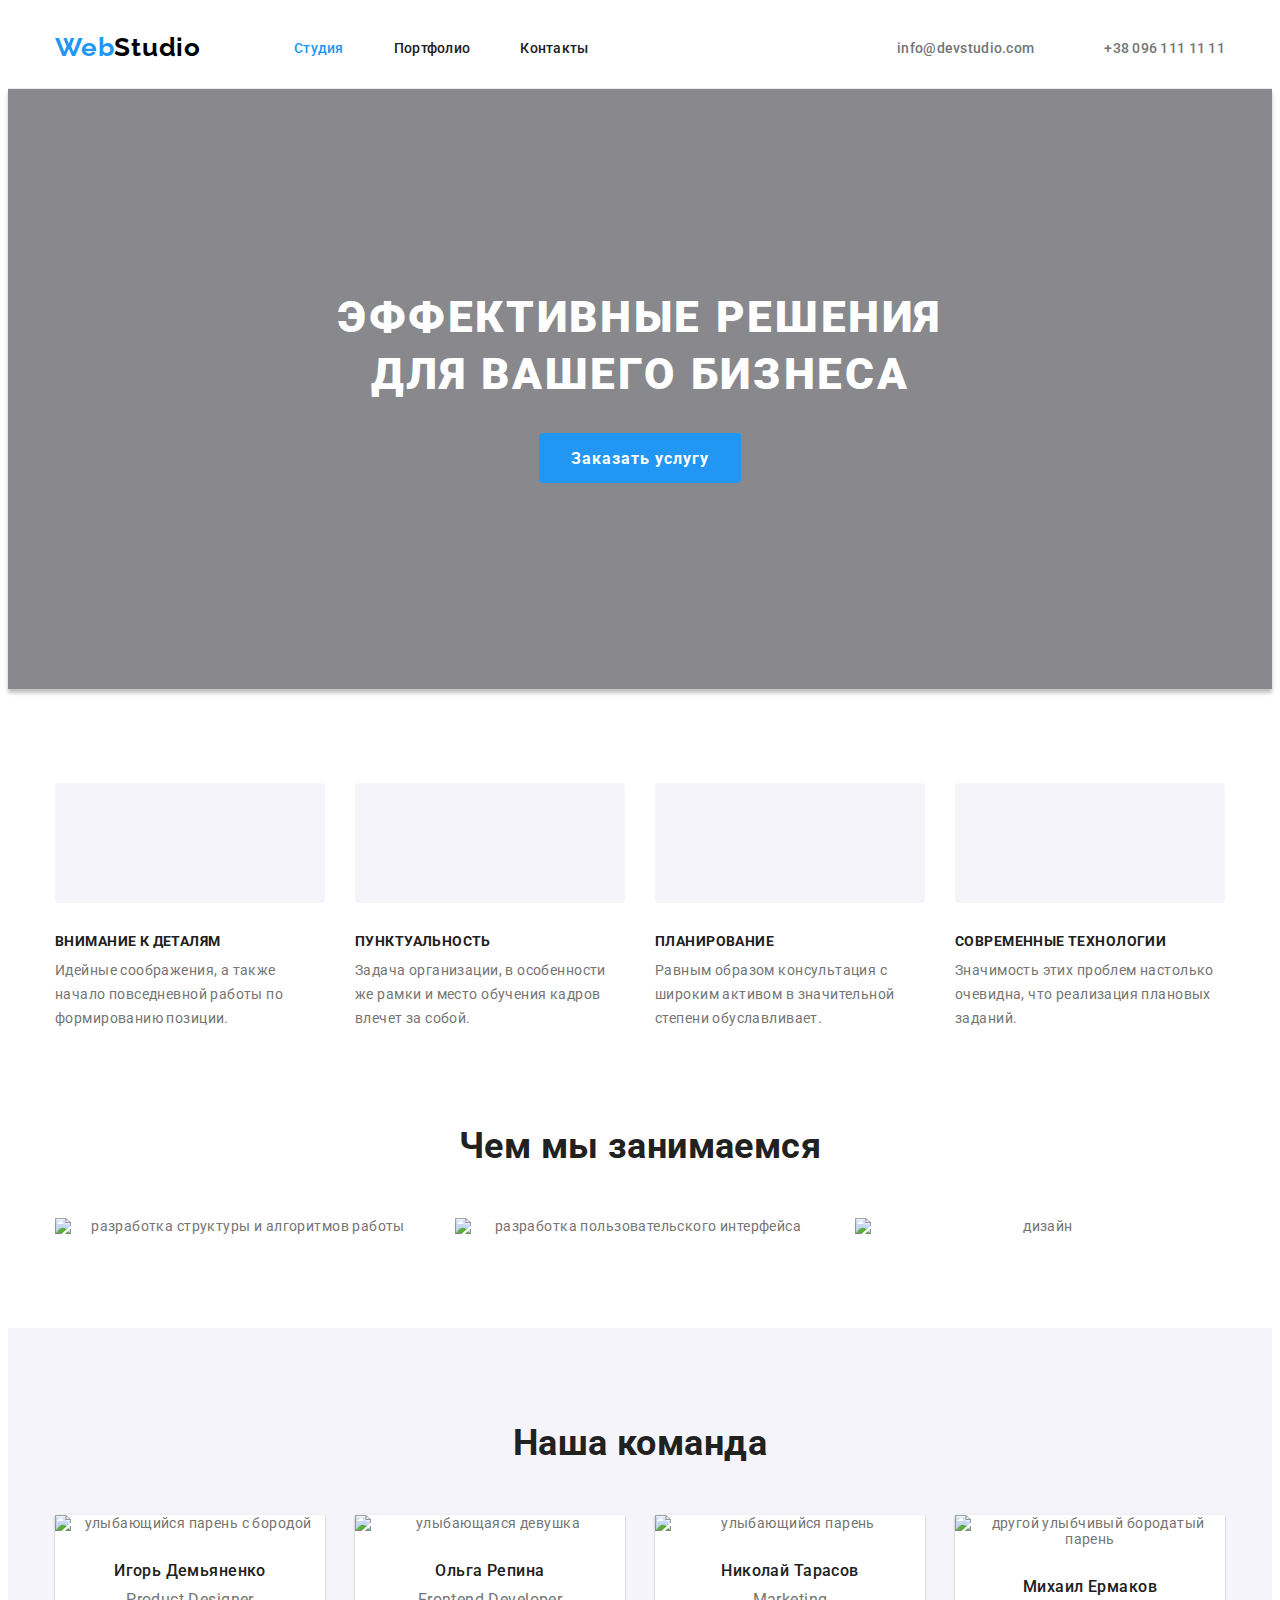
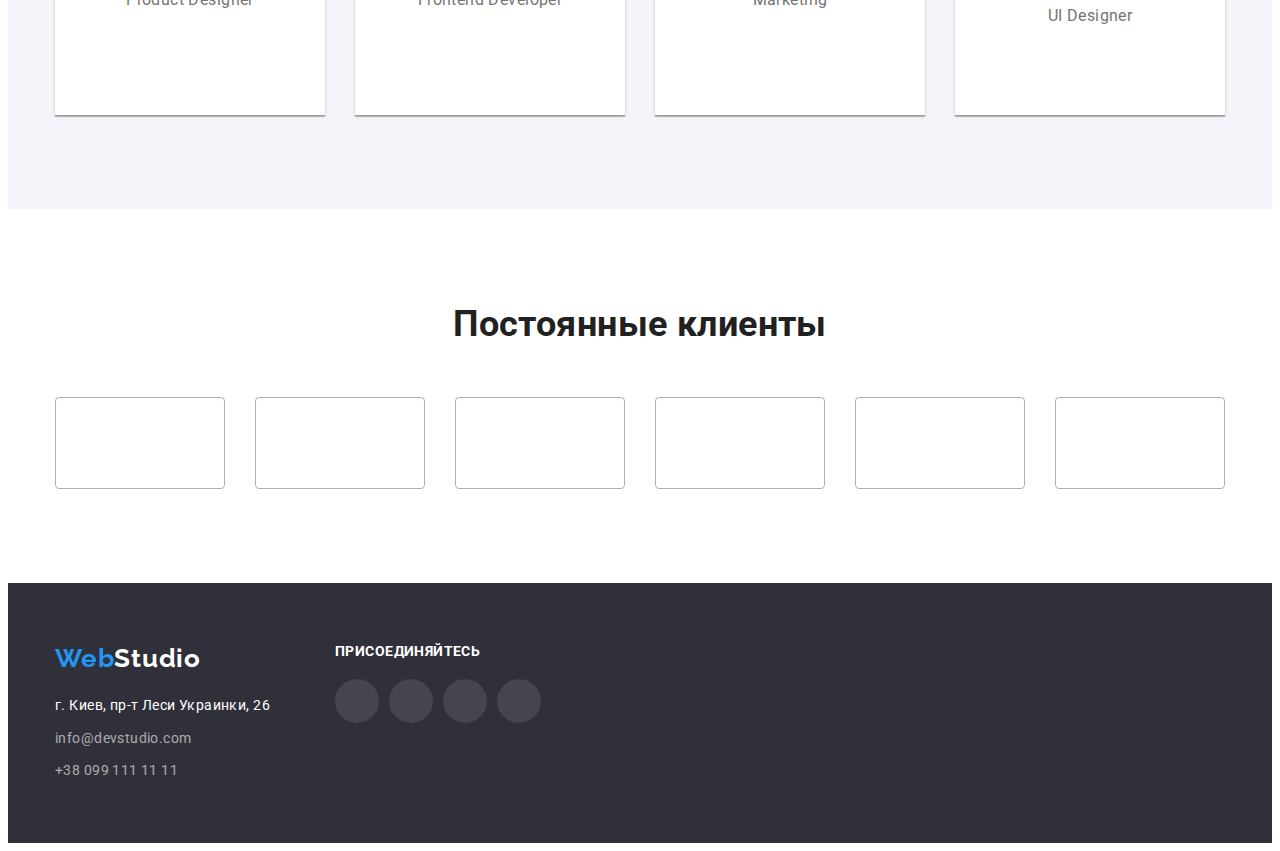
==== index.html @ a28a2bac "фикс дз от ментора 1" ====
<!DOCTYPE html>
<html lang="ru">
  <head>
    <meta charset="UTF-8" />
    <meta http-equiv="X-UA-Compatible" content="IE=edge" />
    <meta name="viewport" content="width=device-width, initial-scale=1.0" />
    <!-- font add-->
    <link rel="preconnect" href="https://fonts.googleapis.com" />
    <!-- оголошення майбутньго підключення-->
    <link rel="preconnect" href="https://fonts.gstatic.com" crossorigin />
    <link
      href="https://fonts.googleapis.com/css2?family=Raleway:wght@700&family=Roboto:wght@400;500;700;900&display=swap"
      rel="stylesheet"
    />
    <!-- normalaize - link sample + file downloaded -->
    <!-- https://cdnjs.cloudflare.com/ajax/libs/normalize/1.1.0/normalize.min.css -->
    <link rel="stylesheet" href="./css/modern-normalize.css" />
    <link rel="stylesheet" href="./css/styles.css" />

    <title>WebStudio</title>
  </head>
  <body class="body">
    <header class="header">
      <div class="container header-flex-box">
        <nav class="header-nav-flex-box">
          <a href="./index.html" lang="en" class="logo"
            ><span class="logo-accent"> Web</span>Studio</a
          >
          <ul class="header-menu">
            <li class="item">
              <a href="./index.html" class="header-link current">Студия</a>
            </li>
            <li class="item">
              <a href="./poftfolio.html" class="header-link">Портфолио</a>
            </li>
            <li class="item">
              <a href="#" class="header-link">Контакты</a>
            </li>
          </ul>
        </nav>

        <div class="header-kontakt-box">
          <ul class="header-kontakt">
            <li class="item">
              <a href="mailto:info@devstudio.com" lang="en" class="header-contact-link"
                >info@devstudio.com</a
              >
            </li>
            <li class="item">
              <a href="tel:+380961111111" class="header-contact-link">+38 096 111 11 11</a>
            </li>
          </ul>
        </div>
      </div>
    </header>

    <main>
      <!-- hero section -->
      <section class="section heroe heroe-overlay">
        <div class="container">
          <h1 class="heroe-header">Эффективные решения для вашего бизнеса</h1>
          <button type="button" class="order-button">Заказать услугу</button>
        </div>
      </section>
      <!-- advantages -->
      <section class="section">
        <h2 class="visually-hidden">список приимуществ</h2>
        <div class="container">
          <ul class="advantages-flex">
            <li class="item">
              <div class="about-icon-block">
              <svg><use href="./images/logo/icons.svg#icon-about-antenna-1"  ></use></svg></div>
              <h3 class="advantages-list-header">Внимание к деталям</h3>
              <p class="advantages-text">
                Идейные соображения, а также начало повседневной работы по формированию позиции.
              </p>
              
            </li>
            <li class="item">
              <div class="about-icon-block">
              <svg><use href="./images/logo/icons.svg#icon-about-clock2"  ></use></svg></div>
              <h3 class="advantages-list-header">Пунктуальность</h3>
              <p class="advantages-text">
                Задача организации, в особенности же рамки и место обучения кадров влечет за собой.
              </p>
            </li>

            <li class="item">
              <div class="about-icon-block">
              <svg><use href="./images/logo/icons.svg#icon-about-diagram-3"  ></use></svg></div>
              <h3 class="advantages-list-header">Планирование</h3>
              <p class="advantages-text">
                Равным образом консультация с широким активом в значительной степени обуславливает.
              </p>
            </li>
            <li class="item">
              <div class="about-icon-block">
              <svg><use href="./images/logo/icons.svg#icon-about-astronau-4"  ></use></svg></div>
              <h3 class="advantages-list-header">Современные технологии</h3>
              <p class="advantages-text">
                Значимость этих проблем настолько очевидна, что реализация плановых заданий.
              </p>
            </li>
          </ul>
        </div>
      </section>
      <!-- about -->
      <section class="section about">
        <div class="container">
          <h2 class="section-title">Чем мы занимаемся</h2>
          <ul class="about-title-margin about-box">
            <li>
              <img
                src="./images/softengineering.jpg"
                width="370"
                alt="разработка структуры и алгоритмов работы"
              />
            </li>
            <li>
              <img
                src="./images/ui-research.jpg"
                width="370"
                alt="разработка пользовательского интерфейса"
              />
            </li>
            <li>
              <img src="./images/colordesign.jpg" width="370" alt="дизайн" />
            </li>
          </ul>
        </div>
      </section>

      <!-- team members -->
      <section class="section team">
        <div class="container">
          <h2 class="section-title">Наша команда</h2>
          <ul class="team-box">
            <li class="team-member">
              <img
                src="./images/igor-demyanenko.jpg"
                width="270"
                alt="улыбающийся парень с бородой"
              />
              <h3 class="team-member-header">Игорь Демьяненко</h3>
              <p lang="en" class="team-member-text">Product Designer</p>
              <div class="team-member-socials">
                <ul class="social-box">
                  <li >
                    <a href="#" >
                      <svg><use href="./images/logo/icons.svg#icon-soc-instagram"></use></svg>
                    </a>
                  </li>
                  <li>
                    <a href="#">
                      <svg><use href="./images/logo/icons.svg#icon-soc-twitter"></use></svg>
                    </a>
                  </li>
                  <li>
                    <a href="#">
                      <svg><use href="./images/logo/icons.svg#icon-soc-facebook"></use></svg>
                    </a>
                  </li>
                  <li>
                    <a href="#">
                      <svg><use href="./images/logo/icons.svg#icon-soc-linkedin"></use></svg>
                    </a>
                  </li>
                </ul>
              </div>
            </li>
            <li class="team-member">
              <img src="./images/olga-repina.jpg" width="270" alt="улыбающаяся девушка" />
              <h3 class="team-member-header">Ольга Репина</h3>
              <p lang="en" class="team-member-text">Frontend Developer</p>
              <div class="team-member-socials">
                <ul>
                  <li class="social-box">
                    <a href="#">
                      <svg><use href="./images/logo/icons.svg#icon-soc-instagram"></use></svg>
                    </a>
                  </li>
                  <li class="social-box">
                    <a href="#">
                      <svg><use href="./images/logo/icons.svg#icon-soc-twitter"></use></svg>
                    </a>
                  </li>
                  <li class="social-box">
                    <a href="#">
                      <svg><use href="./images/logo/icons.svg#icon-soc-facebook"></use></svg>
                    </a>
                  </li>
                  <li class="social-box">
                    <a href="#">
                      <svg><use href="./images/logo/icons.svg#icon-soc-linkedin"></use></svg>
                    </a>
                  </li>
                </ul>
              </div>
            </li>
            <li class="team-member">
              <img src="./images/nik-tarasov.jpg" width="270" alt="улыбающийся парень" />
              <h3 class="team-member-header">Николай Тарасов</h3>
              <p lang="en" class="team-member-text">Marketing</p>
              <div class="team-member-socials">
                <ul>
                  <li class="social-box">
                    <a href="#">
                      <svg><use href="./images/logo/icons.svg#icon-soc-instagram"></use></svg>
                    </a>
                  </li>
                  <li class="social-box">
                    <a href="#">
                      <svg><use href="./images/logo/icons.svg#icon-soc-twitter"></use></svg>
                    </a>
                  </li>
                  <li class="social-box">
                    <a href="#">
                      <svg><use href="./images/logo/icons.svg#icon-soc-facebook"></use></svg>
                    </a>
                  </li>
                  <li class="social-box">
                    <a href="#">
                      <svg><use href="./images/logo/icons.svg#icon-soc-linkedin"></use></svg>
                    </a>
                  </li>
                </ul>
              </div>
            </li>
            <li class="team-member">
              <img
                src="./images/mihail-ermakov.jpg"
                width="270"
                alt="другой улыбчивый бородатый парень"
              />
              <h3 class="team-member-header">Михаил Ермаков</h3>
              <p lang="en" class="team-member-text">UI Designer</p>
              <div class="team-member-socials">
                <ul>
                  <li class="social-box">
                    <a href="#">
                      <svg><use href="./images/logo/icons.svg#icon-soc-instagram"></use></svg>
                    </a>
                  </li>
                  <li class="social-box">
                    <a href="#">
                      <svg><use href="./images/logo/icons.svg#icon-soc-twitter"></use></svg>
                    </a>
                  </li>
                  <li class="social-box">
                    <a href="#">
                      <svg><use href="./images/logo/icons.svg#icon-soc-facebook"></use></svg>
                    </a>
                  </li>
                  <li class="social-box">
                    <a href="#">
                      <svg><use href="./images/logo/icons.svg#icon-soc-linkedin"></use></svg>
                    </a>
                  </li>
                </ul>
              </div>
            </li>
          </ul>
        </div>
      </section>
      <!-- clients -->
      <section class="section clients">
        <div class="container">
          <h2 class="section-title">Постоянные клиенты</h2>
          <ul class="clients-flex">
            <li class="client-list-item">
              <a href=""><svg> <use href="./images/logo/icons.svg#icon-p-yg"></use> </svg></a>
            </li>
            <li class="client-list-item">
              <a href="#">  <svg> <use href="./images/logo/icons.svg#icon-p-windows"></use> </svg>
                  </a>
            </li>
            <li class="client-list-item">
              <a href="#"> <svg> <use href="./images/logo/icons.svg#icon-p-nut-shell"></use> </svg></a>
            </li>
            <li class="client-list-item">
              <a href="#">  <svg> <use href="./images/logo/icons.svg#icon-p-foster"></use> </svg></a>
            </li>
            <li class="client-list-item">
              <a href="#"> <svg> <use href="./images/logo/icons.svg#icon-p-soy-brand"></use> </svg></a>
            </li>
            <li class="client-list-item">
              <a href="#"> <svg> <use href="./images/logo/icons.svg#icon-p-box-group"></use> </svg></a>
            </li>
          </ul>
        </div>
      </section>
    </main>

    <footer class="footer">
      <div class="container">
        <div class="footer-flex">
          <div class="adress-block">
            <a href="./index.html" lang="en" class="footer-logo logo"
              ><span class="logo-accent"> Web</span>Studio</a
            >
            <address>
              <ul class="footer-list">
                <li class="item">
                  <a
                    href="https://goo.gl/maps/paLrzJ1DZaffjFaJ6"
                    target="_blank"
                    rel="noopener noreferrer"
                    class="footer-adress"
                  >
                    г. Киев, пр-т Леси Украинки, 26
                  </a>
                </li>
                <li class="item">
                  <a href="mailto:info@devstudio.com" lang="en" class="footer-contact"
                    >info@devstudio.com</a
                  >
                </li>
                <li class="item">
                  <a href="tel:+380991111111" class="footer-contact">+38 099 111 11 11</a>
                </li>
              </ul>
            </address>
          </div>
          <div class="footer-socials">
            <p>присоединяйтесь</p>
          <div >
             <ul class="footer-social-links-block">
      <li>
        <a href="#">
          <svg>
            <use href="./images/logo/icons.svg#icon-soc-instagram"></use>
          </svg>
        </a>
      </li>
      <li>
        <a href="#">
          <svg>
            <use  href="./images/logo/icons.svg#icon-soc-twitter"></use>
          </svg>
        </a>
      </li>
      <li>
        <a href="#">
          <svg>
            <use  href="./images/logo/icons.svg#icon-soc-facebook"></use>
          </svg>
        </a>
      </li>
      <li>
        <a href="#">
          <svg>
            <use href="./images/logo/icons.svg#icon-soc-linkedin"></use>
          </svg>
        </a>
      </li>
    </ul>
          </div>
       
      </div>
    </footer>
  </body>
</html>
---- css/styles.css ----
:root {
  --accent-color: #2196f3;
  --header-contact-color: #757575;
  --header-link-color: #212121;
  --plain-text: #757575;
  --header-color: #212121;
  --background-white: #ffffff;
  --contrast-background: #2f303a;
  --body-accent-background: #f5f4fa;
  --footer-contact-color: rgba(255, 255, 255, 0.6);
  --dark-color-for-light-theme-logo: #000000;
  --light-color-for-dark-theme-logo: #ffffff;
  --project-list-border: #eeeeee;
  --header-border: #ececec;
  --social-madia-logo-color: #afb1b8;
  --heroe-background: #c4c4c4;
  --heroe-overlay: rgba(47, 48, 58, 0.4);
}

html {
  box-sizing: border-box;
}

*,
*::after,
*::before {
  box-sizing: inherit;
}

/* Стили для обнуления верхних отступов у элементов */
h1,
h2,
h3,
p,
ul,
li {
  list-style: none;
  padding: 0px;
  margin: 0px;
}

/* Класс для обнуления базовых свойств у списков (ul) */
/* .list { */
/* list-style: none; */
/* padding-left: 0; */
/* margin: 0; */
/* } */

/* Класс для обнуления базовых свойств у ссылок */
a {
  text-decoration: none;
  color: inherit;
}

/* Свойства для корректного отображения картинок */
img,
svg,
use {
  display: block;
  max-width: 100%;
  height: auto;
}

/* Свойства для обнуления курсива у address */

/* address { */
/* font-style: normal; */
/* }  */

.visually-hidden {
  position: absolute;
  width: 1px;
  height: 1px;
  margin: -1px;
  border: 0;
  padding: 0;
  white-space: nowrap;
  clip-path: inset(100%);
  clip: rect(0 0 0 0);
  overflow: hidden;
}

.body {
  font-family: 'Roboto', 'Arial', sans-serif;
  background-color: var(--background-white);
  color: var(--plain-text);
  font-size: 14px;
  letter-spacing: 0.03em;
}

.container {
  width: 1200px;
  padding-left: 15px;
  padding-right: 15px;
  margin-left: auto;
  margin-right: auto;
}

.section {
  padding-top: 94px;
  padding-bottom: 94px;
  text-align: center;
}

.header-flex-box {
  display: flex;
  align-items: center;
}

.header-nav-flex-box {
  display: flex;
  align-items: center;
}

.header-menu {
  display: flex;
  margin-left: 93px;
}

.header-menu .item + .item {
  margin-left: 50px;
}

.header-kontakt-box {
  margin-left: auto;
}

.header-kontakt {
  display: flex;
}
.header-kontakt > .item {
  display: flex;

  align-items: center;
}

.header-kontakt > .item:nth-child(1)::before {
  content: '';
  width: 16px;
  height: 12px;
  background-image: url(../images/logo/envelope.svg);
  margin-right: 10px;
}

.header-kontakt > .item:nth-child(2)::before {
  content: '';
  width: 10px;
  height: 16px;
  background-image: url(../images/logo/smartphone.svg);
  margin-right: 10px;
}

.header-kontakt .item + .item {
  margin-left: 50px;
}

.nav {
}

.logo-accent {
  color: var(--accent-color);
}

.header {
  background-color: var(--background-white);
  text-decoration: none;
  font-weight: 500;
  line-height: 1.15;
  letter-spacing: 0.02em;
  border-bottom: 1px solid var(--header-border);
}

.header-link {
  display: block; /* превращает в блочный элемент*/
  color: var(--header-link-color);
  text-decoration: none;
  padding-top: 32px; /* применение именно для линка увеличивает рабочую зону ссілки*/
  padding-bottom: 32px;
}

.logo {
  text-decoration: none;
  font-family: 'Raleway', 'Arial', sans-serif;
  font-weight: 700;
  font-size: 26px;
  line-height: 1.2;
  letter-spacing: 0.03em;
  color: var(--dark-color-for-light-theme-logo);
}

.header-contact-link {
  display: block;
  color: var(--header-contact-color);
  text-decoration: none;
  padding-top: 32px;
  /* применение именно для линка увеличивает рабочую зону ссілки*/
  padding-bottom: 32px;
}

.header-contact-link:hover,
.header-contact-link:focus,
.header-contact-link:active {
  color: var(--accent-color);
}

.header-link:hover,
.header-link:focus,
.header-link:active,
.current {
  color: var(--accent-color);
}

.heroe {
  padding-top: 200px;
  padding-bottom: 200px;
  background-color: var(--heroe-background);
  box-shadow: 0px 4px 4px rgba(0, 0, 0, 0.25);
}

.heroe-overlay {
  max-width: 1600px;
  min-height: 600px;
  margin-left: auto;
  margin-right: auto;
  background-image: linear-gradient(to right, var(--heroe-overlay), var(--heroe-overlay)),
    url(../images/main-page/hero-background.jpg);
  background-repeat: no-repeat;
  background-position: center;
  background-size: cover;
}

.heroe-header {
  width: 700px;
  margin-left: auto;
  margin-right: auto;
  color: var(--light-color-for-dark-theme-logo);
  font-weight: 900;
  font-size: 44px;
  line-height: 1.3;
  text-transform: uppercase;
  letter-spacing: 0.06em;
}
.order-button {
  margin-top: 30px;
  min-width: 200px;
  min-height: 50px;
  font-family: 'Roboto', 'Arial', sans-serif;
  color: var(--light-color-for-dark-theme-logo);
  background-color: var(--accent-color);
  border: none;
  /* box-shadow: 0px 4px 4px rgba(0, 0, 0, 0.15);; */
  cursor: pointer;
  padding: 10px 32px;
  border-radius: 4px;
  font-weight: 700;
  font-size: 16px;
  letter-spacing: 0.06em;
}

.order-button:hover,
.order-button:focus {
  background-color: var(--header-color);
  color: var(--light-color-for-dark-theme-logo);
}

.advantages-flex {
  display: flex;
  text-align: left;
}

.advantages-flex > .item {
  width: 270px;
}

.advantages-flex .item + .item {
  margin-left: 30px;
}

.item svg {
  width: 70px;
  height: 70px;
}

.about-icon-block {
  display: flex;
  align-items: center;
  justify-content: center;
  height: 120px;
  border-radius: 4px;
  background-color: var(--body-accent-background);
}

.advantages-list-header {
  margin-top: 30px;
  font-size: 14px;
  line-height: 1.15;
  margin-bottom: 10px;
  text-transform: uppercase;
  color: var(--header-color);
}
.advantages-text {
  line-height: 1.7;
}

.about {
  padding-top: 0px;
}

.about-box {
  display: flex;
  justify-content: space-between;
}

.about-title-margin {
}

.section-title {
  font-size: 36px;
  line-height: 1.2;
  /* text-align: center; */
  color: var(--header-color);
  margin-bottom: 50px;
}

.team {
  background-color: var(--body-accent-background);
}

.team-member-header {
  font-weight: 500;
  font-size: 16px;
  line-height: 1.2;
  /* text-align: center; */
  padding-top: 30px;
  color: var(--header-color);
}
.team-member-text {
  font-weight: 400;
  font-size: 16px;
  line-height: 1.2;
  margin-top: 10px;
}

.team-member {
  background-color: var(--background-white);
  box-shadow: 0px 1px 3px rgba(0, 0, 0, 0.12), 0px 1px 1px rgba(0, 0, 0, 0.14),
    0px 2px 1px rgba(0, 0, 0, 0.2);
  padding-bottom: 30px;
}

.team-box {
  display: flex;
  justify-content: space-between;
}

.social-box {
  display: inline-flex;
  color: var(--social-madia-logo-color);
  margin-left: auto;
  margin-right: auto;
}

.social-box a {
  display: flex;
  justify-content: center;
  align-items: center;
  fill: currentColor;
  border-radius: 50px;
  height: 44px;
  width: 44px;
}

.social-box svg {
  width: 20px;
  height: 20px;
}

.social-box a:hover,
.about-box a:focus {
  background-color: var(--accent-color);
  color: var(--background-white);
}

.team-member-socials {
  margin-top: 16px;
}

.team-member-socials li + li {
  margin-left: 10px;
}

.clients {
  background-color: var(--background-white);
}

.clients-flex {
  display: flex;
  justify-content: center;
  color: var(--social-madia-logo-color);
}

.client-list-item {
  width: 170px;
  height: 92px;
  padding: 16px 32px;
  border: 1px solid var(--social-madia-logo-color);
  border-radius: 4px;
}

.client-list-item svg {
  max-width: 100%;
  max-height: 100%;
  fill: currentColor;
}

.clients-flex .client-list-item + .client-list-item {
  margin-left: 30px;
}

.footer {
  background-color: var(--contrast-background);
  padding-top: 60px;
  padding-bottom: 60px;
}

.footer-logo {
  color: var(--light-color-for-dark-theme-logo);
  text-decoration: none;
}

.footer-flex {
  display: flex;
  align-items: flex-start;
}

.adress-block {
  width: 230px;
}

.footer-socials {
  margin-left: 50px;
}

.footer-socials > p {
  font-weight: 700;
  text-transform: uppercase;
  color: var(--light-color-for-dark-theme-logo);
}

.footer-social-links-block {
  display: flex;
  padding-top: 20px;
}

.footer-social-links-block a {
  display: flex;
  align-items: center;
  width: 44px;
  height: 44px;
  border-radius: 50%;
  background-color: rgba(255, 255, 255, 0.1);
  color: var(--light-color-for-dark-theme-logo);
}

.footer-social-links-block li + li {
  margin-left: 10px;
}

.footer-social-links-block svg {
  margin-left: auto;
  margin-right: auto;
  width: 20px;
  height: 20px;
  fill: currentcolor;
}

.footer-social-links-block a:hover,
.footer-social-links-block a:focus {
  background-color: var(--accent-color);
}

.footer-contact {
  font-style: normal;
  text-decoration: none;
  line-height: 1.7;
  color: var(--footer-contact-color);
}
.footer-contact:hover,
.footer-contact:focus,
.footer-contact:active {
  color: var(--accent-color);
}
.footer-adress {
  font-style: normal;
  text-decoration: none;
  line-height: 1.7;
  color: var(--light-color-for-dark-theme-logo);
}

.footer-list .item + .item {
  margin-top: 9px;
}

.footer address {
  margin-top: 20px;
}

/* protfolio page */
.portfolio-select-box {
  display: flex;
  justify-content: center;
}

.footer-social-links-block {
  display: flex;
}

.portfolio {
  padding-top: 94px;
  padding-bottom: 6px;
}

.portfolio-buttons {
  font-family: 'Roboto', 'Arial', sans-serif;
  background-color: var(--body-accent-background);
  cursor: pointer;
  border: none;
  padding: 6px 22px 6px 22px;
  border-width: 2px;
  border-radius: 4px;
  font-weight: 500;
  font-size: 16px;
  line-height: 1.8;
  letter-spacing: 0.03em;
  color: var(--header-color);
}

.portfolio-buttons.active {
  background-color: var(--accent-color);
  color: var(--light-color-for-dark-theme-logo);
  box-shadow: 0px 3px 1px rgba(0, 0, 0, 0.1), 0px 1px 2px rgba(0, 0, 0, 0.08),
    0px 2px 2px rgba(0, 0, 0, 0.12);
  border-radius: 4px;
}
.portfolio-buttons:hover,
.portfolio-buttons:focus {
  background-color: var(--accent-color);
  color: var(--light-color-for-dark-theme-logo);
  box-shadow: 0px 3px 1px rgba(0, 0, 0, 0.1), 0px 1px 2px rgba(0, 0, 0, 0.08),
    0px 2px 2px rgba(0, 0, 0, 0.12);
  border-radius: 4px;
}

.flex-menu-item:not(:last-child) {
  margin-right: 8px;
}

.project-samples {
  margin-top: 50px;
}

.project-list-box {
  display: flex;
  flex-wrap: wrap;
}

.project-item {
  display: block;
  margin-right: 30px;
  margin-bottom: 30px;
  text-align: left;
}

.project-item:hover {
  box-shadow: 0px 1px 1px rgba(0, 0, 0, 0.12), 0px 4px 4px rgba(0, 0, 0, 0.06),
    1px 4px 6px rgba(0, 0, 0, 0.16);
  cursor: pointer;
}

.project-item:nth-child(3n) {
  margin-right: 0px;
}

.project-item:nth-last-child(-n + 3) {
  margin-bottom: 0px;
}

.project-description {
  margin-top: 4px;
  font-size: 16px;
  line-height: 1.9;
  letter-spacing: 0.03em;
}

.project-header {
  font-size: 18px;
  line-height: 2;
  color: var(--header-color);
}

.project-list-border {
  padding: 20px 24px 20px 24px;
  border-left: 1px solid var(--project-list-border);
  border-right: 1px solid var(--project-list-border);
  border-bottom: 1px solid var(--project-list-border);
}
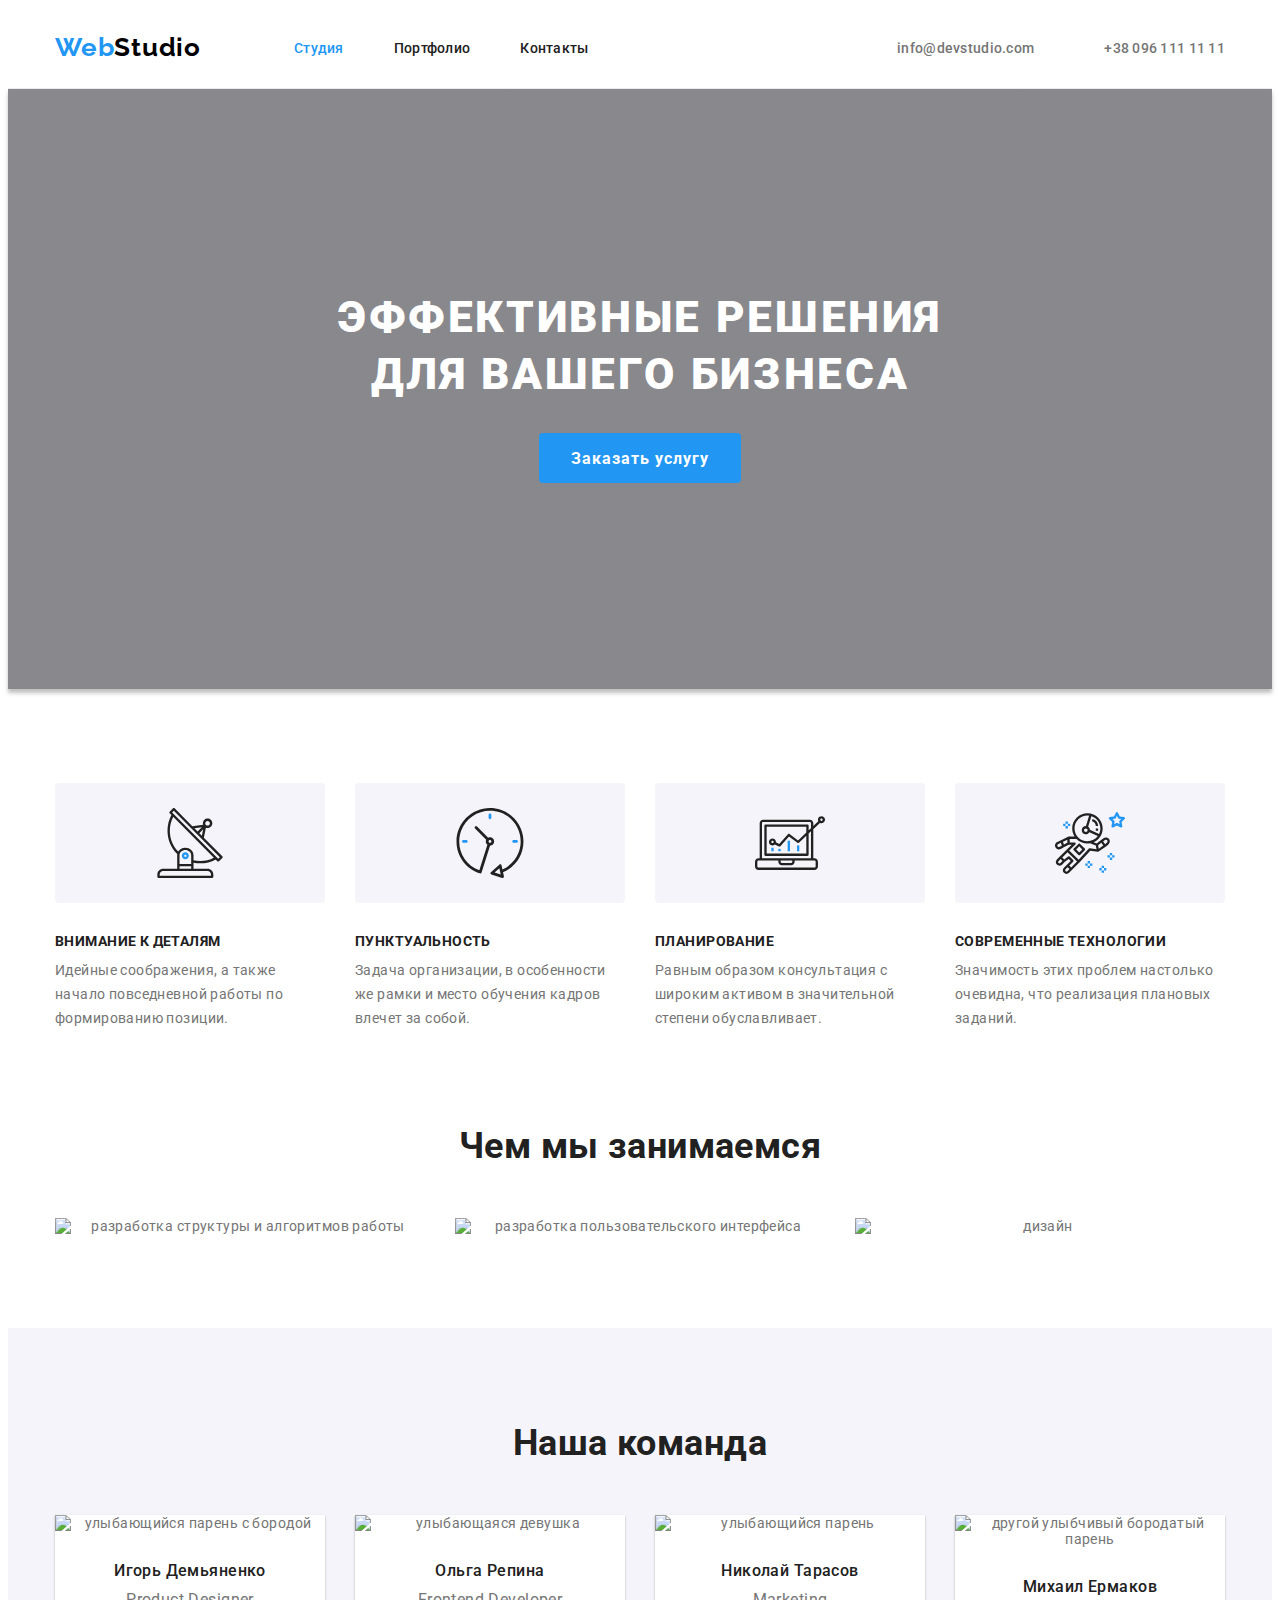
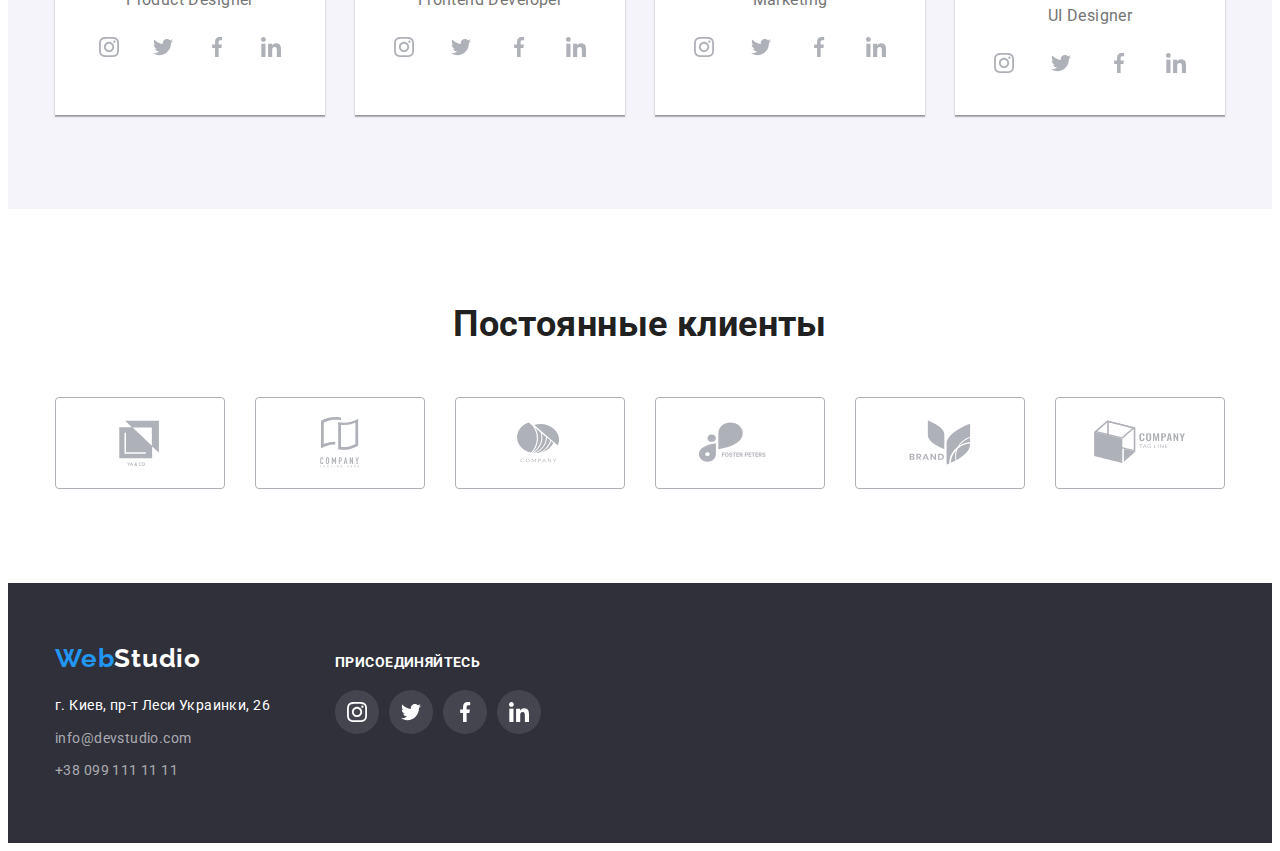
==== commit 758e74a4: "icons fixed" ====
--- a/index.html
+++ b/index.html
@@ -267,24 +267,24 @@
         <div class="container">
           <h2 class="section-title">Постоянные клиенты</h2>
           <ul class="clients-flex">
-            <li class="client-list-item">
-              <a href=""><svg> <use href="./images/logo/icons.svg#icon-p-yg"></use> </svg></a>
-            </li>
-            <li class="client-list-item">
-              <a href="#">  <svg> <use href="./images/logo/icons.svg#icon-p-windows"></use> </svg>
+            <li >
+              <a href="#" class="client-list-item"><svg> <use href="./images/logo/icons.svg#icon-p-yg"></use> </svg></a>
+            </li>
+            <li >
+              <a href="#" class="client-list-item">  <svg> <use href="./images/logo/icons.svg#icon-p-windows"></use> </svg>
                   </a>
             </li>
-            <li class="client-list-item">
-              <a href="#"> <svg> <use href="./images/logo/icons.svg#icon-p-nut-shell"></use> </svg></a>
-            </li>
-            <li class="client-list-item">
-              <a href="#">  <svg> <use href="./images/logo/icons.svg#icon-p-foster"></use> </svg></a>
-            </li>
-            <li class="client-list-item">
-              <a href="#"> <svg> <use href="./images/logo/icons.svg#icon-p-soy-brand"></use> </svg></a>
-            </li>
-            <li class="client-list-item">
-              <a href="#"> <svg> <use href="./images/logo/icons.svg#icon-p-box-group"></use> </svg></a>
+            <li >
+              <a href="#" class="client-list-item"> <svg> <use href="./images/logo/icons.svg#icon-p-nut-shell"></use> </svg></a>
+            </li>
+            <li>
+              <a href="#" class="client-list-item">  <svg> <use href="./images/logo/icons.svg#icon-p-foster"></use> </svg></a>
+            </li>
+            <li >
+              <a href="#" class="client-list-item"> <svg> <use href="./images/logo/icons.svg#icon-p-soy-brand"></use> </svg></a>
+            </li>
+            <li>
+              <a href="#" class="client-list-item"> <svg> <use href="./images/logo/icons.svg#icon-p-box-company"></use> </svg></a>
             </li>
           </ul>
         </div>
--- a/css/styles.css
+++ b/css/styles.css
@@ -248,7 +248,7 @@
   color: var(--light-color-for-dark-theme-logo);
   background-color: var(--accent-color);
   border: none;
-  /* box-shadow: 0px 4px 4px rgba(0, 0, 0, 0.15);; */
+
   cursor: pointer;
   padding: 10px 32px;
   border-radius: 4px;
@@ -376,7 +376,7 @@
 }
 
 .social-box a:hover,
-.about-box a:focus {
+.social-box a:focus {
   background-color: var(--accent-color);
   color: var(--background-white);
 }
@@ -400,6 +400,7 @@
 }
 
 .client-list-item {
+  display: flex;
   width: 170px;
   height: 92px;
   padding: 16px 32px;
@@ -413,9 +414,17 @@
   fill: currentColor;
 }
 
-.clients-flex .client-list-item + .client-list-item {
+.clients-flex li + li {
   margin-left: 30px;
 }
+
+.client-list-item:hover,
+.client-list-item:focus {
+  color: var(--accent-color);
+  border-color: var(--accent-color);
+}
+
+/* footer */
 
 .footer {
   background-color: var(--contrast-background);
@@ -430,7 +439,7 @@
 
 .footer-flex {
   display: flex;
-  align-items: flex-start;
+  align-items: baseline;
 }
 
 .adress-block {
@@ -449,7 +458,7 @@
 
 .footer-social-links-block {
   display: flex;
-  padding-top: 20px;
+  margin-top: 20px;
 }
 
 .footer-social-links-block a {
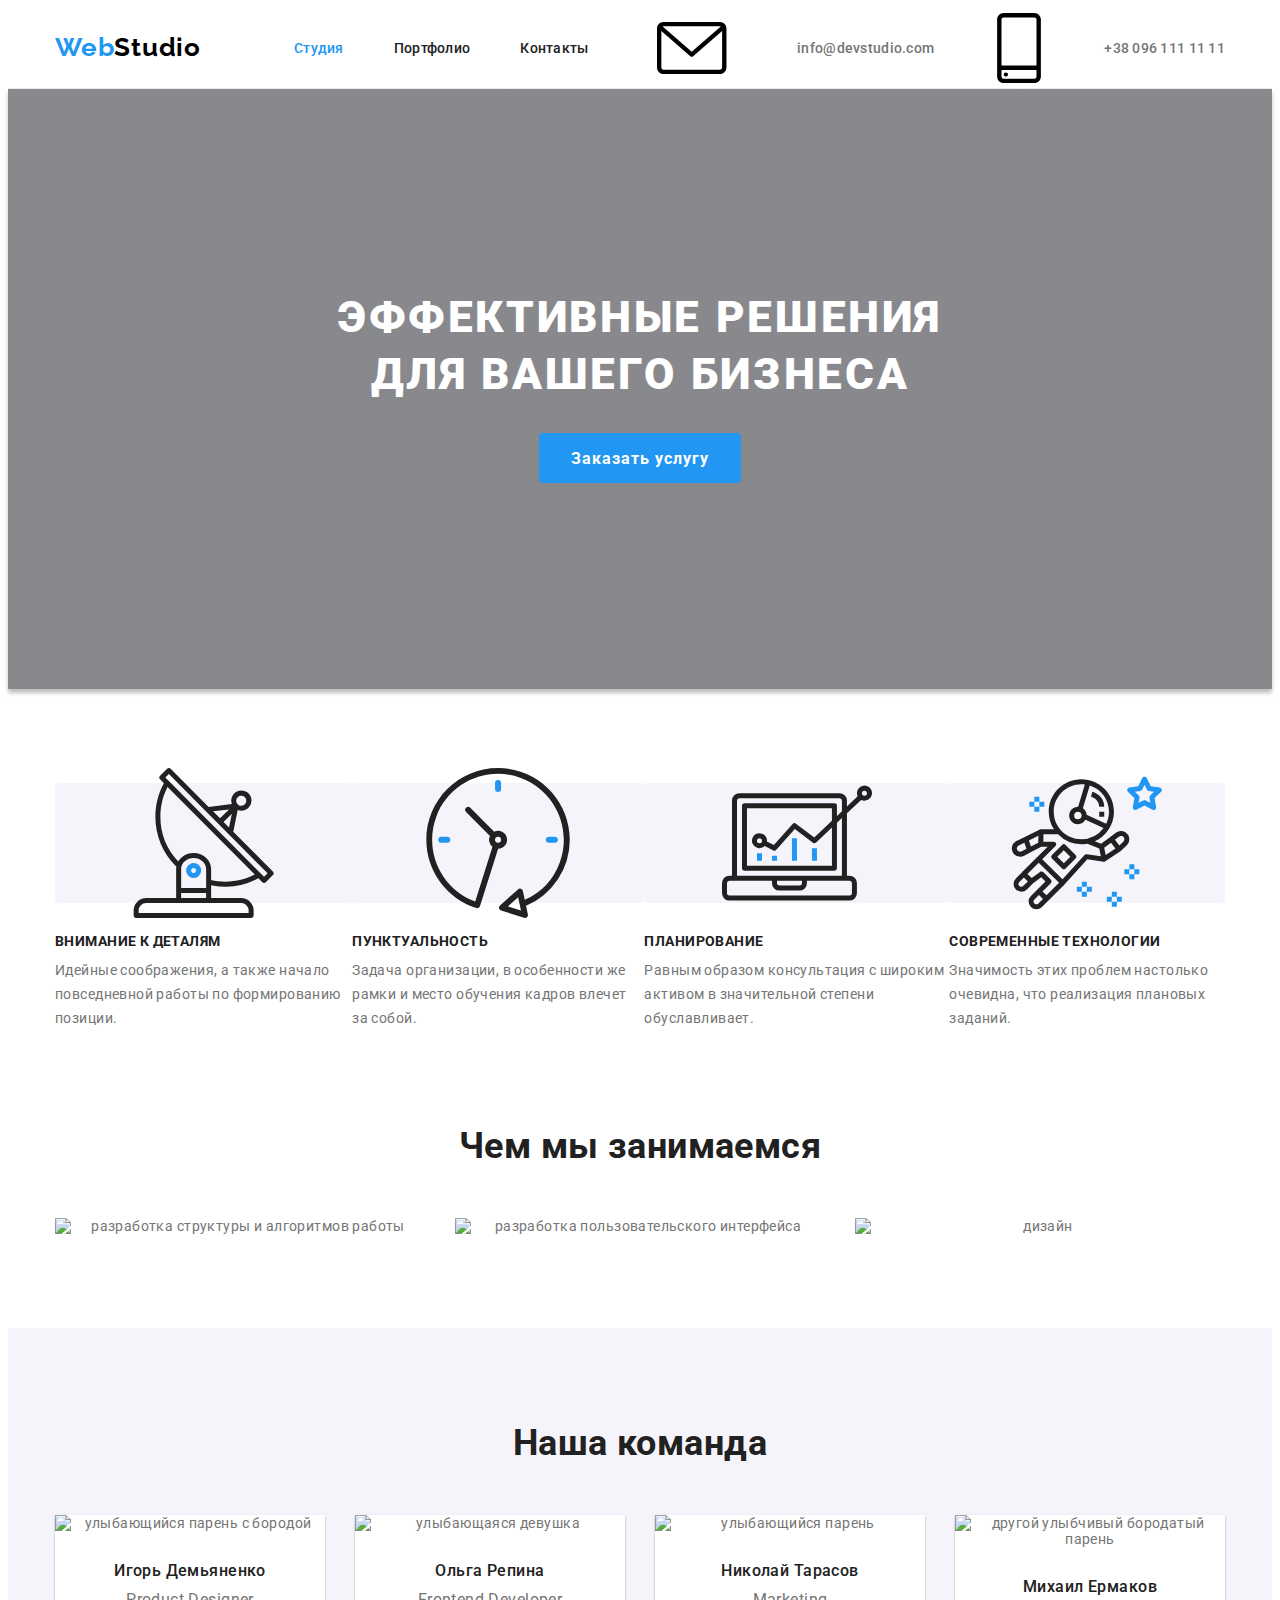
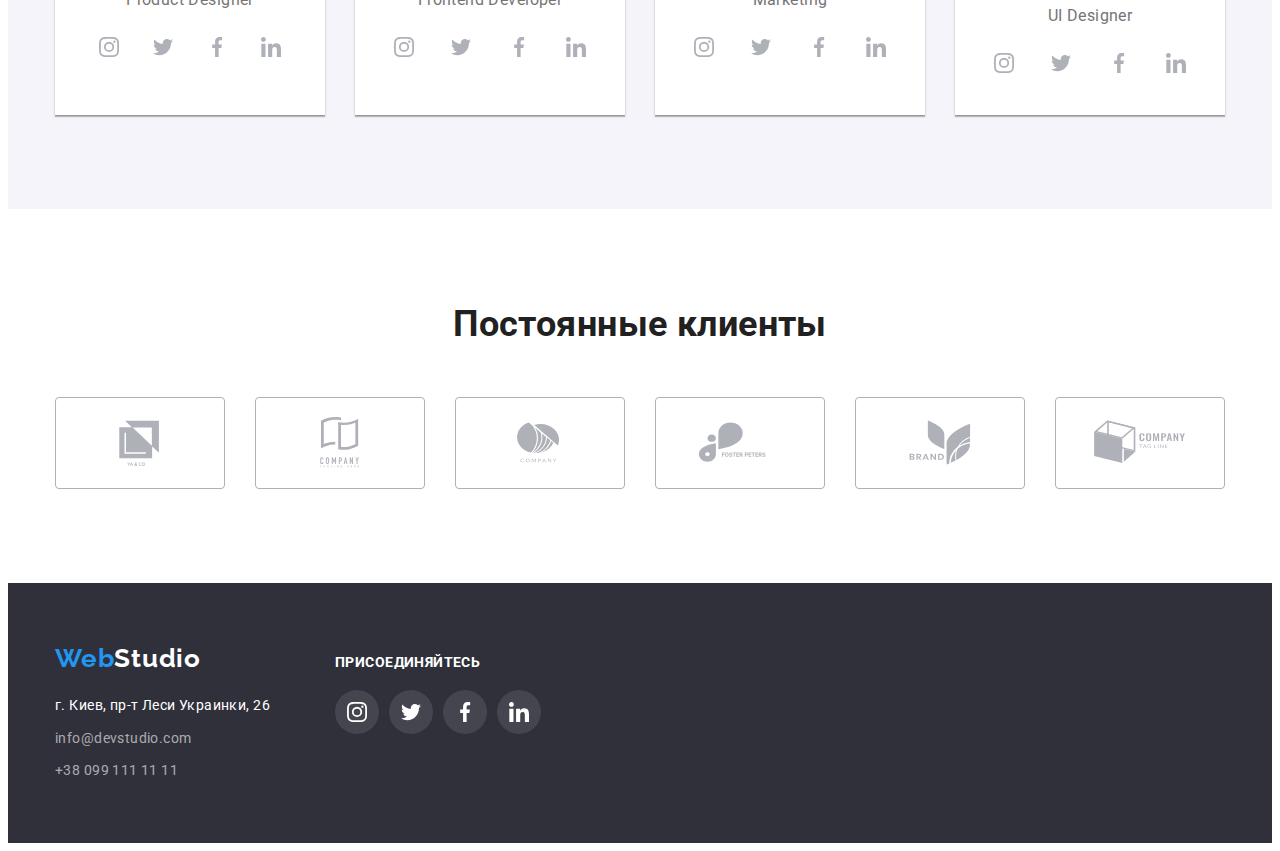
==== commit 7d2c71ae: "validator checked" ====
--- a/index.html
+++ b/index.html
@@ -42,11 +42,17 @@
         <div class="header-kontakt-box">
           <ul class="header-kontakt">
             <li class="item">
+              <svg><use href="./images/logo/icons.svg#icon-envelope"></use></svg>
+            </li>
+            <li class="item">
               <a href="mailto:info@devstudio.com" lang="en" class="header-contact-link"
                 >info@devstudio.com</a
               >
             </li>
             <li class="item">
+              <svg><use href="./images/logo/icons.svg#icon-smartphone"></use></svg>
+            </li>
+            <li class="item">
               <a href="tel:+380961111111" class="header-contact-link">+38 096 111 11 11</a>
             </li>
           </ul>
@@ -67,35 +73,38 @@
         <h2 class="visually-hidden">список приимуществ</h2>
         <div class="container">
           <ul class="advantages-flex">
-            <li class="item">
+            <li class="adv-item">
               <div class="about-icon-block">
-              <svg><use href="./images/logo/icons.svg#icon-about-antenna-1"  ></use></svg></div>
+                <svg><use href="./images/logo/icons.svg#icon-about-antenna-1"></use></svg>
+              </div>
               <h3 class="advantages-list-header">Внимание к деталям</h3>
               <p class="advantages-text">
                 Идейные соображения, а также начало повседневной работы по формированию позиции.
               </p>
-              
-            </li>
-            <li class="item">
+            </li>
+            <li class="adv-item">
               <div class="about-icon-block">
-              <svg><use href="./images/logo/icons.svg#icon-about-clock2"  ></use></svg></div>
+                <svg><use href="./images/logo/icons.svg#icon-about-clock2"></use></svg>
+              </div>
               <h3 class="advantages-list-header">Пунктуальность</h3>
               <p class="advantages-text">
                 Задача организации, в особенности же рамки и место обучения кадров влечет за собой.
               </p>
             </li>
 
-            <li class="item">
+            <li class="adv-item">
               <div class="about-icon-block">
-              <svg><use href="./images/logo/icons.svg#icon-about-diagram-3"  ></use></svg></div>
+                <svg><use href="./images/logo/icons.svg#icon-about-diagram-3"></use></svg>
+              </div>
               <h3 class="advantages-list-header">Планирование</h3>
               <p class="advantages-text">
                 Равным образом консультация с широким активом в значительной степени обуславливает.
               </p>
             </li>
-            <li class="item">
+            <li class="adv-item">
               <div class="about-icon-block">
-              <svg><use href="./images/logo/icons.svg#icon-about-astronau-4"  ></use></svg></div>
+                <svg><use href="./images/logo/icons.svg#icon-about-astronau-4"></use></svg>
+              </div>
               <h3 class="advantages-list-header">Современные технологии</h3>
               <p class="advantages-text">
                 Значимость этих проблем настолько очевидна, что реализация плановых заданий.
@@ -145,8 +154,8 @@
               <p lang="en" class="team-member-text">Product Designer</p>
               <div class="team-member-socials">
                 <ul class="social-box">
-                  <li >
-                    <a href="#" >
+                  <li>
+                    <a href="#">
                       <svg><use href="./images/logo/icons.svg#icon-soc-instagram"></use></svg>
                     </a>
                   </li>
@@ -267,24 +276,35 @@
         <div class="container">
           <h2 class="section-title">Постоянные клиенты</h2>
           <ul class="clients-flex">
-            <li >
-              <a href="#" class="client-list-item"><svg> <use href="./images/logo/icons.svg#icon-p-yg"></use> </svg></a>
-            </li>
-            <li >
-              <a href="#" class="client-list-item">  <svg> <use href="./images/logo/icons.svg#icon-p-windows"></use> </svg>
-                  </a>
-            </li>
-            <li >
-              <a href="#" class="client-list-item"> <svg> <use href="./images/logo/icons.svg#icon-p-nut-shell"></use> </svg></a>
-            </li>
-            <li>
-              <a href="#" class="client-list-item">  <svg> <use href="./images/logo/icons.svg#icon-p-foster"></use> </svg></a>
-            </li>
-            <li >
-              <a href="#" class="client-list-item"> <svg> <use href="./images/logo/icons.svg#icon-p-soy-brand"></use> </svg></a>
-            </li>
-            <li>
-              <a href="#" class="client-list-item"> <svg> <use href="./images/logo/icons.svg#icon-p-box-company"></use> </svg></a>
+            <li>
+              <a href="#" class="client-list-item"
+                ><svg><use href="./images/logo/icons.svg#icon-p-yg"></use></svg>
+              </a>
+            </li>
+            <li>
+              <a href="#" class="client-list-item">
+                <svg><use href="./images/logo/icons.svg#icon-p-windows"></use></svg>
+              </a>
+            </li>
+            <li>
+              <a href="#" class="client-list-item">
+                <svg><use href="./images/logo/icons.svg#icon-p-nut-shell"></use></svg>
+              </a>
+            </li>
+            <li>
+              <a href="#" class="client-list-item">
+                <svg><use href="./images/logo/icons.svg#icon-p-foster"></use></svg>
+              </a>
+            </li>
+            <li>
+              <a href="#" class="client-list-item">
+                <svg><use href="./images/logo/icons.svg#icon-p-soy-brand"></use></svg>
+              </a>
+            </li>
+            <li>
+              <a href="#" class="client-list-item">
+                <svg><use href="./images/logo/icons.svg#icon-p-box-company"></use></svg>
+              </a>
             </li>
           </ul>
         </div>
@@ -323,39 +343,40 @@
           </div>
           <div class="footer-socials">
             <p>присоединяйтесь</p>
-          <div >
-             <ul class="footer-social-links-block">
-      <li>
-        <a href="#">
-          <svg>
-            <use href="./images/logo/icons.svg#icon-soc-instagram"></use>
-          </svg>
-        </a>
-      </li>
-      <li>
-        <a href="#">
-          <svg>
-            <use  href="./images/logo/icons.svg#icon-soc-twitter"></use>
-          </svg>
-        </a>
-      </li>
-      <li>
-        <a href="#">
-          <svg>
-            <use  href="./images/logo/icons.svg#icon-soc-facebook"></use>
-          </svg>
-        </a>
-      </li>
-      <li>
-        <a href="#">
-          <svg>
-            <use href="./images/logo/icons.svg#icon-soc-linkedin"></use>
-          </svg>
-        </a>
-      </li>
-    </ul>
+            <div>
+              <ul class="footer-social-links-block">
+                <li>
+                  <a href="#">
+                    <svg>
+                      <use href="./images/logo/icons.svg#icon-soc-instagram"></use>
+                    </svg>
+                  </a>
+                </li>
+                <li>
+                  <a href="#">
+                    <svg>
+                      <use href="./images/logo/icons.svg#icon-soc-twitter"></use>
+                    </svg>
+                  </a>
+                </li>
+                <li>
+                  <a href="#">
+                    <svg>
+                      <use href="./images/logo/icons.svg#icon-soc-facebook"></use>
+                    </svg>
+                  </a>
+                </li>
+                <li>
+                  <a href="#">
+                    <svg>
+                      <use href="./images/logo/icons.svg#icon-soc-linkedin"></use>
+                    </svg>
+                  </a>
+                </li>
+              </ul>
+            </div>
           </div>
-       
+        </div>
       </div>
     </footer>
   </body>
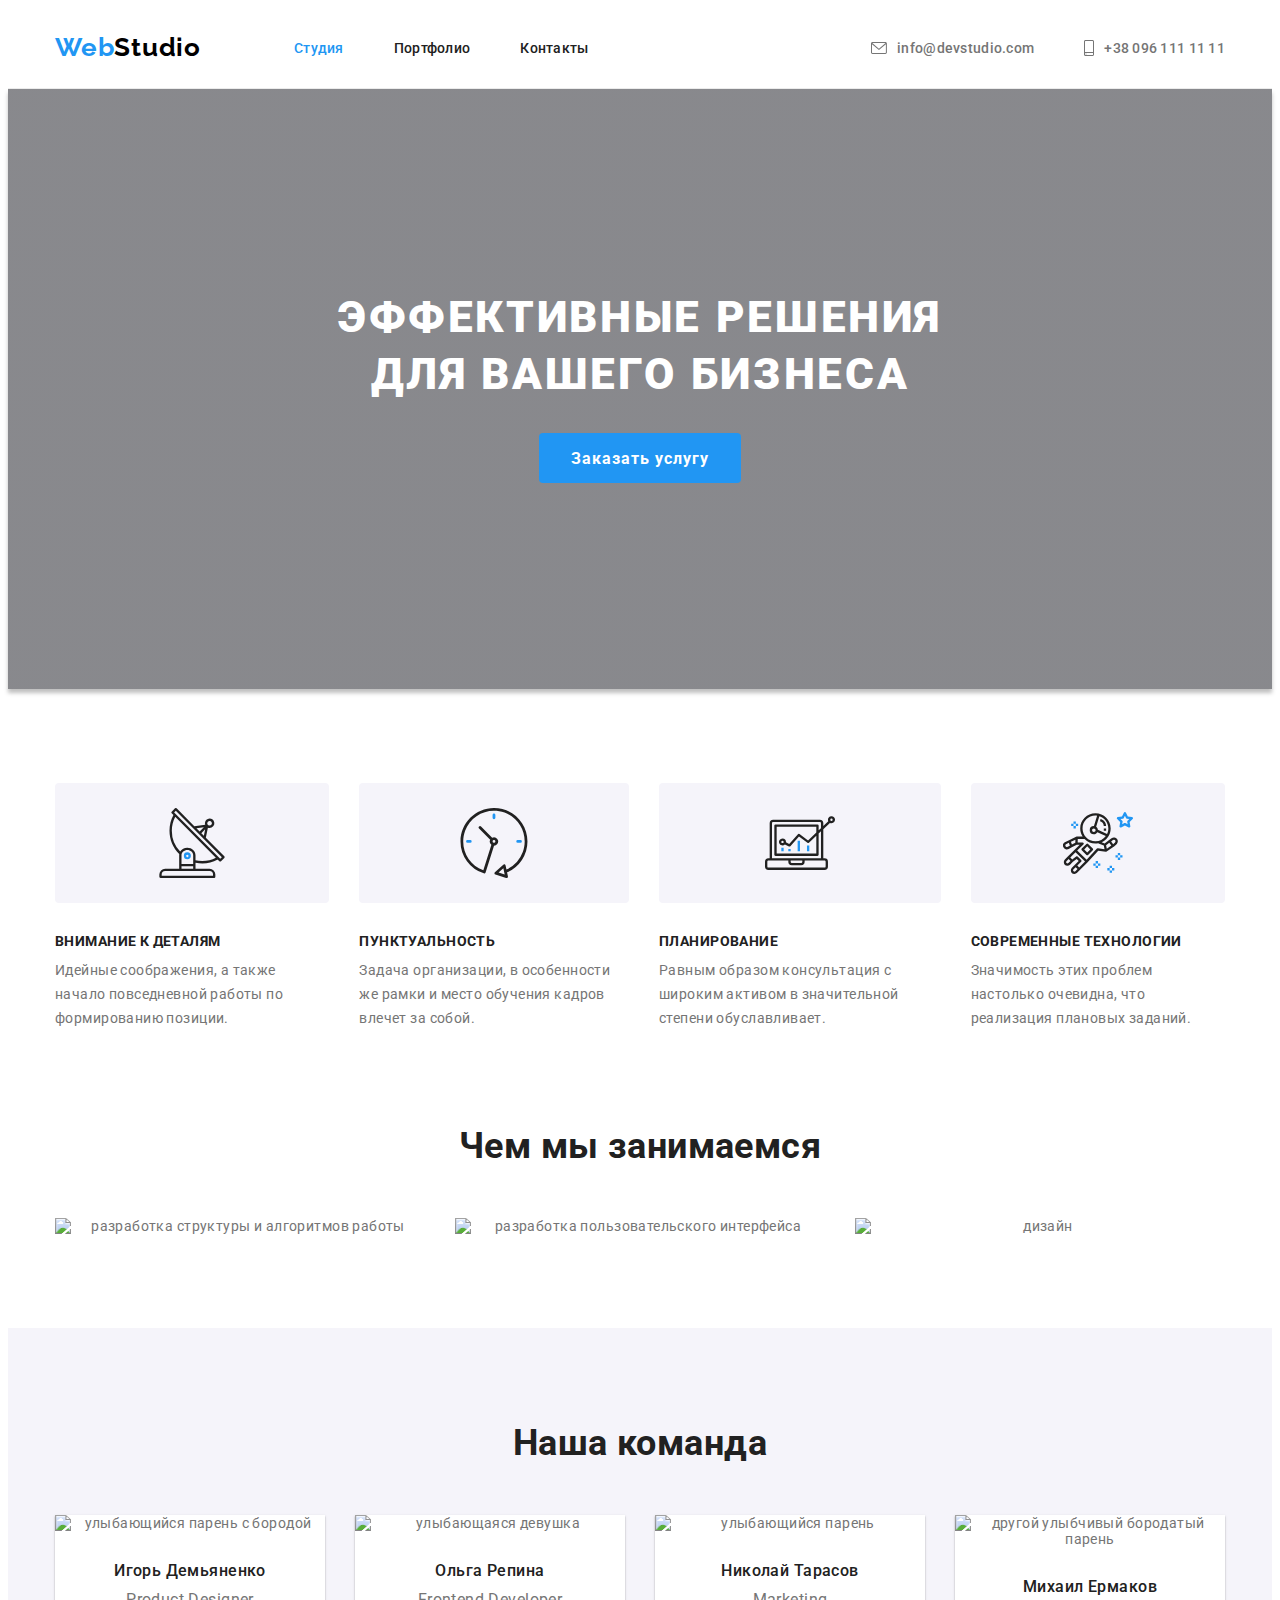
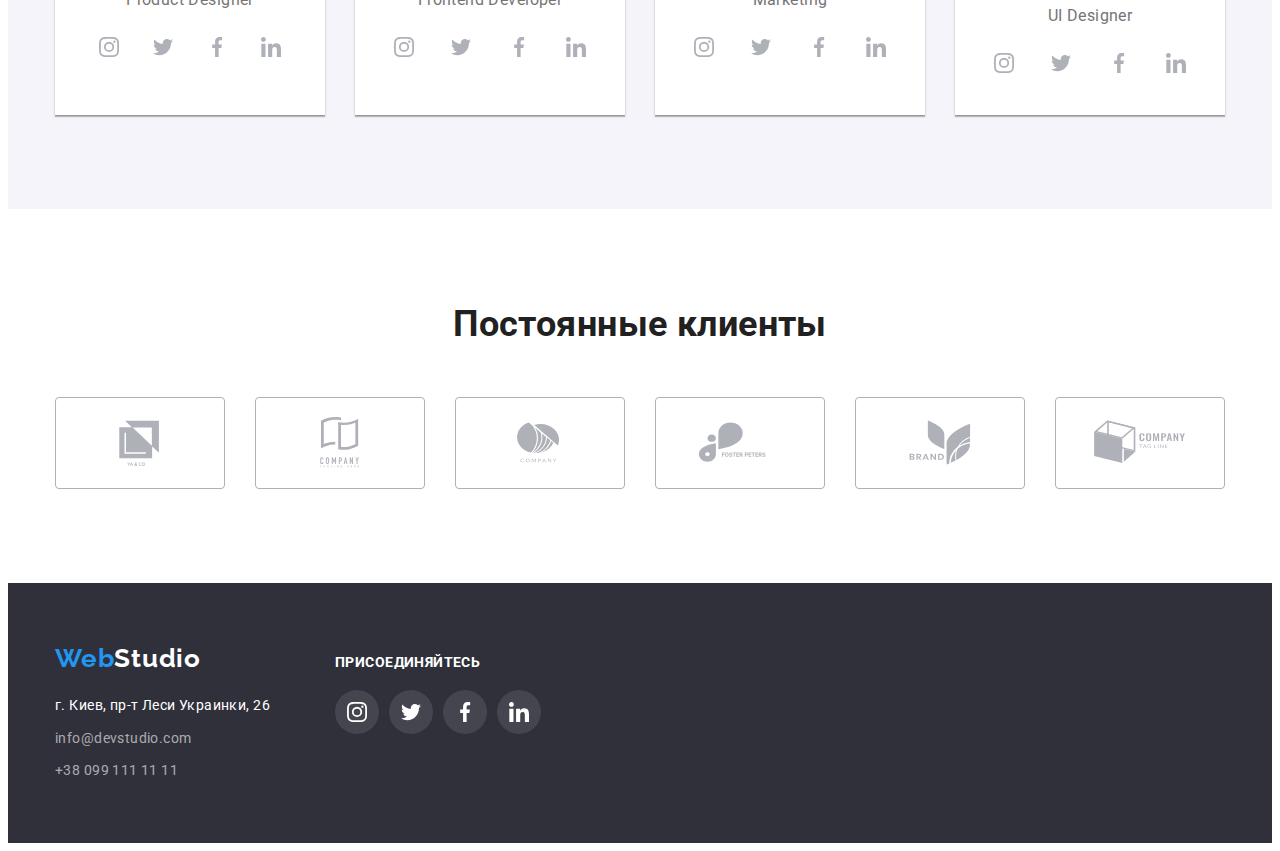
==== commit 9f5a1d4d: "overlay experiment" ====
--- a/index.html
+++ b/index.html
@@ -42,18 +42,20 @@
         <div class="header-kontakt-box">
           <ul class="header-kontakt">
             <li class="item">
-              <svg><use href="./images/logo/icons.svg#icon-envelope"></use></svg>
-            </li>
-            <li class="item">
-              <a href="mailto:info@devstudio.com" lang="en" class="header-contact-link"
-                >info@devstudio.com</a
-              >
-            </li>
-            <li class="item">
-              <svg><use href="./images/logo/icons.svg#icon-smartphone"></use></svg>
-            </li>
-            <li class="item">
-              <a href="tel:+380961111111" class="header-contact-link">+38 096 111 11 11</a>
+              <a href="mailto:info@devstudio.com" lang="en" class="header-contact-link">
+                <svg class="header-contact-mail-logo">
+                  <use href="./images/logo/icons.svg#icon-envelope"></use>
+                </svg>
+                <div>info@devstudio.com</div>
+              </a>
+            </li>
+            <li class="item">
+              <a href="tel:+380961111111" class="header-contact-link">
+                <svg class="header-contact-smart-logo">
+                  <use href="./images/logo/icons.svg#icon-smartphone"></use>
+                </svg>
+                <div>+38 096 111 11 11</div>
+              </a>
             </li>
           </ul>
         </div>
@@ -62,7 +64,7 @@
 
     <main>
       <!-- hero section -->
-      <section class="section heroe heroe-overlay">
+      <section class="section heroe heroe-background">
         <div class="container">
           <h1 class="heroe-header">Эффективные решения для вашего бизнеса</h1>
           <button type="button" class="order-button">Заказать услугу</button>
--- a/css/styles.css
+++ b/css/styles.css
@@ -127,34 +127,25 @@
 
 .header-kontakt {
   display: flex;
-}
-.header-kontakt > .item {
-  display: flex;
-
+  color: var(--header-contact-color);
   align-items: center;
 }
 
-.header-kontakt > .item:nth-child(1)::before {
-  content: '';
+.header-kontakt > .item:nth-child(2) {
+  margin-left: 50px;
+}
+
+.header-contact-smart-logo {
+  width: 10px;
+  height: 16px;
+  margin-right: 10px;
+  fill: currentColor;
+}
+.header-contact-mail-logo {
   width: 16px;
   height: 12px;
-  background-image: url(../images/logo/envelope.svg);
   margin-right: 10px;
-}
-
-.header-kontakt > .item:nth-child(2)::before {
-  content: '';
-  width: 10px;
-  height: 16px;
-  background-image: url(../images/logo/smartphone.svg);
-  margin-right: 10px;
-}
-
-.header-kontakt .item + .item {
-  margin-left: 50px;
-}
-
-.nav {
+  fill: currentColor;
 }
 
 .logo-accent {
@@ -189,7 +180,8 @@
 }
 
 .header-contact-link {
-  display: block;
+  display: flex;
+  align-items: center;
   color: var(--header-contact-color);
   text-decoration: none;
   padding-top: 32px;
@@ -211,15 +203,16 @@
 }
 
 .heroe {
+  position: relative;
   padding-top: 200px;
   padding-bottom: 200px;
   background-color: var(--heroe-background);
   box-shadow: 0px 4px 4px rgba(0, 0, 0, 0.25);
 }
 
-.heroe-overlay {
+.heroe-background {
   max-width: 1600px;
-  min-height: 600px;
+  height: 600px;
   margin-left: auto;
   margin-right: auto;
   background-image: linear-gradient(to right, var(--heroe-overlay), var(--heroe-overlay)),
@@ -229,6 +222,12 @@
   background-size: cover;
 }
 
+/* .heroe::before { */
+/* position: absolute; */
+/* width: 100%; */
+/* height: 100px; */
+/* background-color: #000000; */
+
 .heroe-header {
   width: 700px;
   margin-left: auto;
@@ -272,11 +271,11 @@
   width: 270px;
 }
 
-.advantages-flex .item + .item {
+.advantages-flex .adv-item + .adv-item {
   margin-left: 30px;
 }
 
-.item svg {
+.adv-item svg {
   width: 70px;
   height: 70px;
 }
@@ -311,9 +310,6 @@
   justify-content: space-between;
 }
 
-.about-title-margin {
-}
-
 .section-title {
   font-size: 36px;
   line-height: 1.2;
@@ -464,6 +460,7 @@
 .footer-social-links-block a {
   display: flex;
   align-items: center;
+  justify-content: center;
   width: 44px;
   height: 44px;
   border-radius: 50%;
@@ -476,8 +473,6 @@
 }
 
 .footer-social-links-block svg {
-  margin-left: auto;
-  margin-right: auto;
   width: 20px;
   height: 20px;
   fill: currentcolor;
@@ -574,13 +569,18 @@
 }
 
 .project-item {
-  display: block;
+  /* display: block; */
   margin-right: 30px;
   margin-bottom: 30px;
   text-align: left;
 }
 
-.project-item:hover {
+.project-item-link {
+  display: block;
+}
+
+.project-item-link:hover,
+.project-item-link:focus {
   box-shadow: 0px 1px 1px rgba(0, 0, 0, 0.12), 0px 4px 4px rgba(0, 0, 0, 0.06),
     1px 4px 6px rgba(0, 0, 0, 0.16);
   cursor: pointer;
